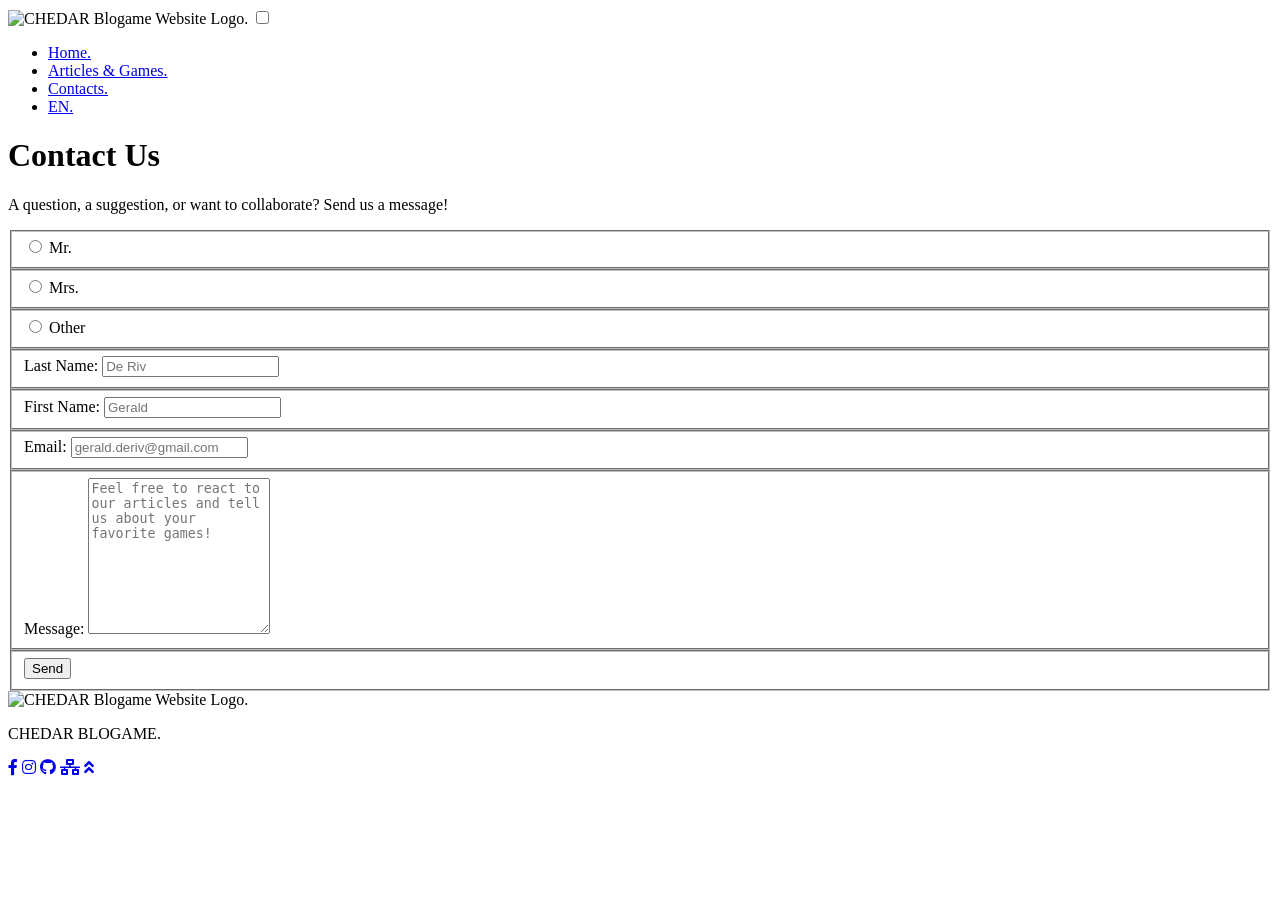
==== public/struct/en/contact.html @ b9cfe0eb "Fix : Relatives links in contact.html & en/contact.html." ====
<!DOCTYPE html>
<html lang="en">
<head>
    <meta charset="UTF-8">
    <meta name="viewport" content="width=device-width, initial-scale=1.0">
    <meta name="description" content="Contact page for the CHEDAR BLOGAME development team.">
    <title>Contact Form.</title>

    <link rel="preconnect" href="https://fonts.googleapis.com">
    <link rel="preconnect" href="https://fonts.gstatic.com" crossorigin>
    <link href="https://fonts.googleapis.com/css2?family=Orbitron:wght@400..900&family=Space+Grotesk:wght@300..700&family=Syne:wght@400..800&display=swap" rel="stylesheet">

    <link rel="stylesheet" href="https://cdnjs.cloudflare.com/ajax/libs/font-awesome/5.15.4/css/all.min.css">

    <link rel="stylesheet" href="../../style/style.css">
    <link rel="stylesheet" href="../../style/contact.css">

    <link rel="shortcut icon" href="../../img/logo.png" type="image/png">
</head>
<body id="top">
    <header class="header">
        <div class="header-container">
            <img src="../../img/logo.png" alt="CHEDAR Blogame Website Logo." class="logo">

            <input type="checkbox" id="menu-toggle" class="menu-toggle">

            <label for="menu-toggle" class="menu-icon" aria-label="Toggle menu">
                <span></span>
                <span></span>
                <span></span>
            </label>

            <nav class="nav">
                <ul class="nav_bloc">
                    <li><a id="Acceuil" href="./index.html" class="nav_link">Home.</a></li>
                    <li><a id="Jeux" href="./article.html" class="nav_link">Articles & Games.</a></li>
                    <li><a id="Contacts" href="./contact.html" class="nav_link nav_active_link"><span class="scan-line"></span>Contacts.</a></li>

                    <li><a href="./contact.html" class="nav_link nav_active_link">EN.</a></li>
                </ul>
            </nav>
        </div>
    </header>

    <main>
        <hgroup>
            <h1>Contact Us</h1>
            <p>A question, a suggestion, or want to collaborate? Send us a message!</p>
        </hgroup>

        <form method="post">
            <div class="flex_row_container">
                <fieldset class="flex_row">
                    <input type="radio" id="male" name="gender" value="male">
                    <label for="male">Mr.</label>
                </fieldset>
                <fieldset class="flex_row">
                    <input type="radio" id="female" name="gender" value="female">
                    <label for="female">Mrs.</label>
                </fieldset>
                <fieldset class="flex_row">
                    <input type="radio" id="other" name="gender" value="other">
                    <label for="other">Other</label>
                </fieldset>
            </div>

            <fieldset>
                <label for="name">Last Name:</label>
                <input type="text" id="name" name="name" maxlength="30" placeholder="De Riv">
            </fieldset>

            <fieldset>
                <label for="first_name">First Name:</label>
                <input type="text" id="first_name" name="first_name" maxlength="30" placeholder="Gerald">
            </fieldset>

            <fieldset>
                <label for="email">Email:</label>
                <input type="email" id="email" name="email" placeholder="gerald.deriv@gmail.com" required>
            </fieldset>

            <fieldset>
                <label for="comment">Message:</label>
                <textarea id="comment" name="comment" rows="10"
                placeholder="Feel free to react to our articles and tell us about your favorite games!"></textarea>
            </fieldset>

            <fieldset class="button_submit">
                <input type="submit" value="Send">
            </fieldset>
        </form>
    </main>

    <footer>
        <div class="logo_comp">
            <img src="../../img/logo.png" alt="CHEDAR Blogame Website Logo." class="logo">
            <p>CHEDAR BLOGAME.</p>
        </div>

        <div class="footer_links">
            <a class="glassIco" href="./contact.html" title="Link to Facebook"><i class="fab fa-facebook-f"></i></a>
            <a class="glassIco" href="./contact.html" title="Link to Instagram"><i class="fab fa-instagram"></i></a>
            <a class="glassIco" href="https://github.com/coda-school/25-html-g3" title="Link to Github" target="_blank"><i class="fab fa-github"></i></a>
            <a class="glassIco" href="https://coda-school.github.io/speedlify-dijon-b1-2025/25-html-g3/" title="Link to Speedlify" target="_blank"><i class="fas fa-network-wired"></i></a>

            <a class="glassIco" href="#top" title="Back to top"><i class="fas fa-angle-double-up"></i></a>
        </div>
    </footer>
</body>
</html>
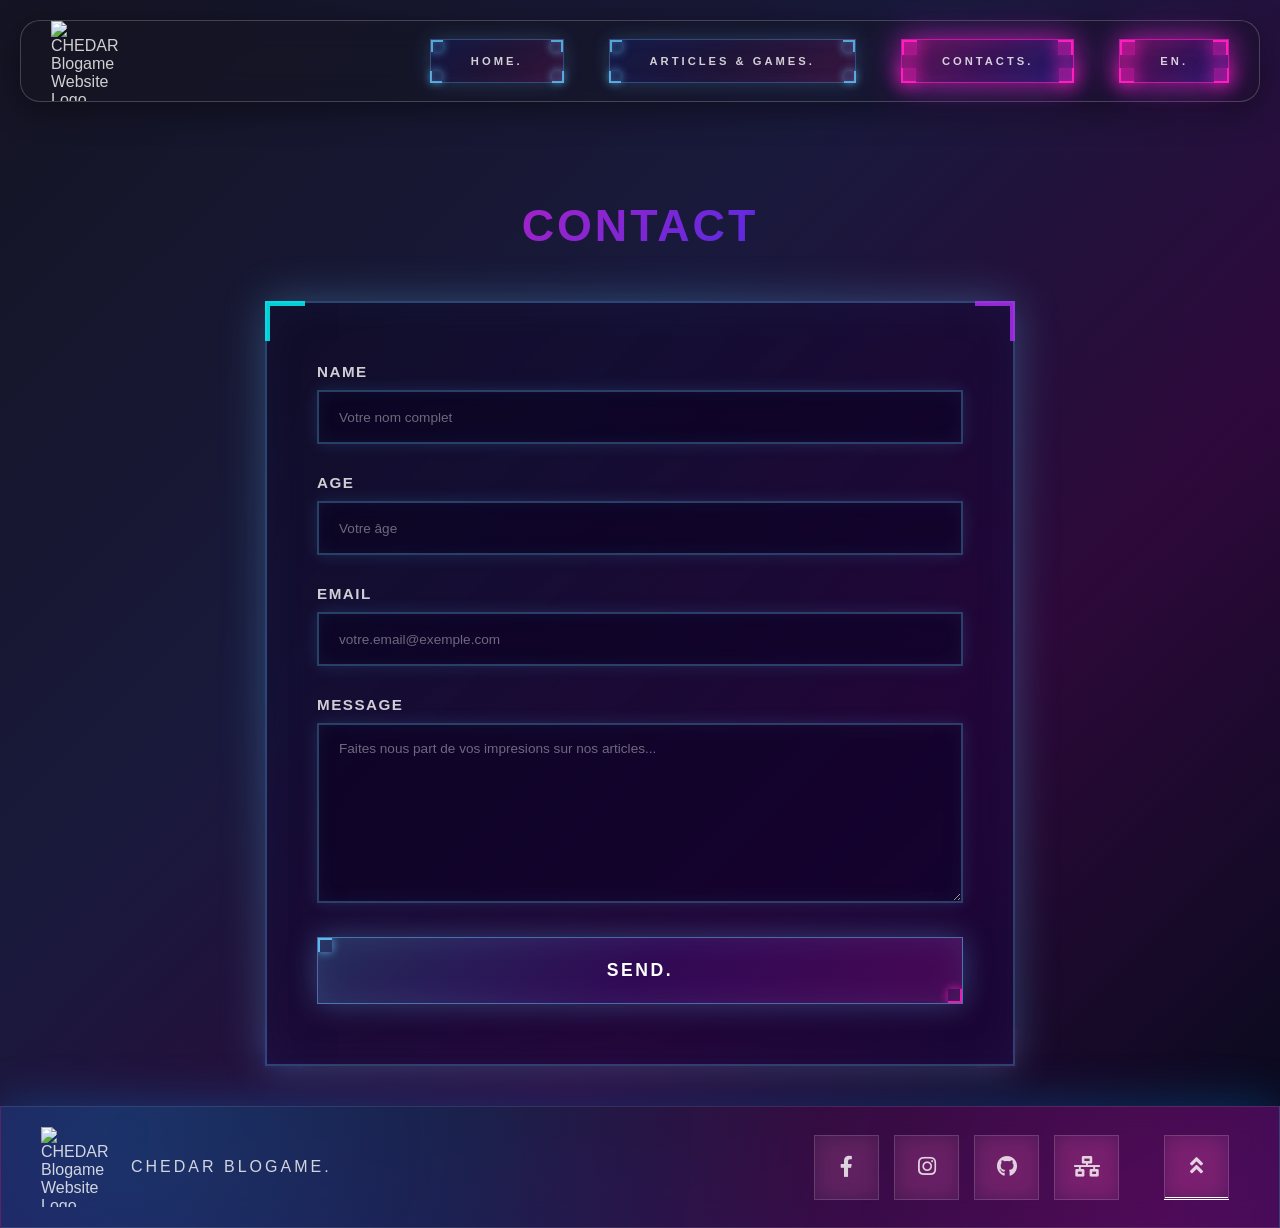
==== commit a560b1e0: "Feat : Add contact form HTML structure in /en." ====
--- a/public/struct/en/contact.html
+++ b/public/struct/en/contact.html
@@ -36,59 +36,72 @@
                     <li><a id="Jeux" href="./article.html" class="nav_link">Articles & Games.</a></li>
                     <li><a id="Contacts" href="./contact.html" class="nav_link nav_active_link"><span class="scan-line"></span>Contacts.</a></li>
 
-                    <li><a href="./contact.html" class="nav_link nav_active_link">EN.</a></li>
+                    <li><a href="../contact.html" class="nav_link nav_active_link">EN.</a></li>
                 </ul>
             </nav>
         </div>
     </header>
 
     <main>
-        <hgroup>
-            <h1>Contact Us</h1>
-            <p>A question, a suggestion, or want to collaborate? Send us a message!</p>
-        </hgroup>
+       <div class="form-container">
+            <h1 class="form-title">Contact</h1>
+            
+            <div class="form-corners-bottom">
+                <form class="contact-form" action="#" method="POST">
+                    
+                    <div class="form-group">
+                    <label for="name">Name</label>
+                    <input 
+                        type="text" 
+                        id="name" 
+                        name="name"
+                        placeholder="Votre nom complet"
+                        required
+                    >
+                    </div>
 
-        <form method="post">
-            <div class="flex_row_container">
-                <fieldset class="flex_row">
-                    <input type="radio" id="male" name="gender" value="male">
-                    <label for="male">Mr.</label>
-                </fieldset>
-                <fieldset class="flex_row">
-                    <input type="radio" id="female" name="gender" value="female">
-                    <label for="female">Mrs.</label>
-                </fieldset>
-                <fieldset class="flex_row">
-                    <input type="radio" id="other" name="gender" value="other">
-                    <label for="other">Other</label>
-                </fieldset>
+                    <div class="form-group">
+                    <label for="age">Age</label>
+                    <input 
+                        type="number" 
+                        id="age" 
+                        name="age" 
+                        placeholder="Votre âge"
+                        min="1"
+                        max="150"
+                        required
+                    >
+                    </div>
+
+                    <div class="form-group">
+                    <label for="email">Email</label>
+                    <input 
+                        type="email" 
+                        id="email" 
+                        name="email" 
+                        placeholder="votre.email@exemple.com"
+                        required
+                    >
+                    </div>
+
+                    <div class="form-group">
+                    <label for="message">Message</label>
+                    <textarea 
+                        id="message" 
+                        name="message" 
+                        placeholder="Faites nous part de vos impresions sur nos articles..."
+                        required
+                    ></textarea>
+                    </div>
+
+                    <button type="submit" class="submit-btn">
+                    <span class="scan-line"></span>
+                    Send.
+                    </button>
+
+                </form>
             </div>
-
-            <fieldset>
-                <label for="name">Last Name:</label>
-                <input type="text" id="name" name="name" maxlength="30" placeholder="De Riv">
-            </fieldset>
-
-            <fieldset>
-                <label for="first_name">First Name:</label>
-                <input type="text" id="first_name" name="first_name" maxlength="30" placeholder="Gerald">
-            </fieldset>
-
-            <fieldset>
-                <label for="email">Email:</label>
-                <input type="email" id="email" name="email" placeholder="gerald.deriv@gmail.com" required>
-            </fieldset>
-
-            <fieldset>
-                <label for="comment">Message:</label>
-                <textarea id="comment" name="comment" rows="10"
-                placeholder="Feel free to react to our articles and tell us about your favorite games!"></textarea>
-            </fieldset>
-
-            <fieldset class="button_submit">
-                <input type="submit" value="Send">
-            </fieldset>
-        </form>
+        </div>
     </main>
 
     <footer>
--- a/public/style/style.css
+++ b/public/style/style.css
@@ -0,0 +1,824 @@
+/* Reset CSS */
+* {
+    margin: 0;
+    padding: 0;
+    box-sizing: border-box;
+    scroll-behavior: smooth;
+}
+
+
+/* Nos variables réutilisées fréquemment */
+:root {
+    --color-white: #ffffffcc;
+    --color-bg-start: #0b0f1a;
+    --color-bg-end: #02040a;
+    --color-bg-mid: #0b0420;
+
+    --color-cyan: rgba(0, 255, 255, 0.8);
+    --color-pink: rgba(255, 28, 192, 0.8);
+    --color-purple: rgba(22, 14, 26, 0.8);
+    --color-blue: rgba(28, 58, 255, 0.8);
+
+    --gradient-primary-start: rgba(255, 28, 191, 0.9);
+    --gradient-primary-mid: rgba(168, 18, 255, 0.6);
+    --gradient-primary-end: rgb(20, 50, 246);
+
+    --gradient-hover-start: rgba(255, 28, 192, 0.25);
+    --gradient-hover-end: rgba(28, 58, 255, 0.2);
+
+    --border-hover: rgba(255, 28, 192, 0.5);
+
+    --shadow-primary: rgba(177, 49, 250, 0.4);
+    --shadow-secondary: rgba(43, 71, 255, 0.25);
+    --shadow-inset: rgba(28, 255, 194, 0.25);
+
+    --shadow-hover-1: rgba(255, 28, 192, 0.6);
+    --shadow-hover-2: rgba(177, 49, 250, 0.45);
+    --shadow-hover-3: rgba(28, 58, 255, 0.3);
+
+
+    --title-font: "Orbitron", sans-serif;
+    --text-font: "Space Grotesk", sans-serif;
+
+    --border-angle: 0deg;
+}
+
+
+/* [href^="https://"]::after,
+[href^="http://"]::after {
+    content: " 🔗";
+    display: inline-block;
+} */
+
+main {
+    display: flex;
+    justify-content: space-around;
+    align-items: center;
+    flex-direction: column;
+    text-align: center;
+    padding: 40px 10px;
+
+   background: linear-gradient(
+    135deg,
+    rgba(20, 20, 35, 1) 0%,      
+    rgba(25, 25, 60, 1) 40%,     
+    rgba(50, 10, 60, 0.85) 70%,     
+    rgba(10, 10, 30, 1) 100%
+  );
+}
+
+main h1 {
+    font-family: var(--title-font);
+    letter-spacing: 2px;
+    text-transform: uppercase;
+    font-size: 1.5rem;
+    background: linear-gradient(135deg, var(--gradient-primary-start), var(--gradient-primary-end));
+    -webkit-background-clip: text;
+    -webkit-text-fill-color: transparent;
+    background-clip: text;
+}
+
+
+.hero{
+  background: 
+    linear-gradient(rgba(0, 0, 0, 0.3), rgba(0, 0, 0, 0.5)),
+    url(../img/hero_img_1.jpg) no-repeat center;
+  background-size: cover;
+  height: 100vh;
+
+  display: flex;
+  flex-direction: column;
+  align-items: center;
+  justify-content: flex-end;
+
+  padding: 40px 5px;
+}
+
+.hero .up_text{
+  font-size: 1.5rem;
+  margin-top: 280px;
+  letter-spacing: 5px;
+}
+
+.slider-1{
+    max-width: 600px;
+    margin: 10px auto;
+    overflow: hidden;
+    height: 82px;
+
+    border-bottom: double white 4px;
+    border-top: double white 4px;
+}
+
+.slider-1 .slider{
+    height: 100%;
+    display: flex;
+    flex-direction: column-reverse;
+    animation: slider-vertical 12s infinite ease-in-out;
+}
+
+.slider-1 p{
+    background: transparent;
+    flex-shrink: 0;
+    padding: 12px 10px;
+    width: 100%;
+    text-align: center;
+    color: #f1f1f1;
+    font-size: 2.5rem;
+    font-family: var(--title-font);
+    letter-spacing: 3px;
+    font-weight: bold;
+}
+
+@keyframes slider-vertical{
+    0%,20%{transform: translateY(0);}
+    25%,45%{transform: translateY(100%);}
+    50%,70%{transform: translateY(200%);}
+    75%,95%{transform: translateY(300%);}
+    100%{transform: translateY(400%);}
+}
+
+
+
+body {
+    font-family: var(--text-font);
+    background: radial-gradient(circle at center, var(--color-bg-start) 0%, var(--color-bg-end) 100%);
+    color: var(--color-white);
+    min-height: 100vh;
+}
+
+ul {
+    list-style: none;
+}
+
+a {
+    text-decoration: none;
+    color: inherit;
+    font-family: var(--title-font);
+}
+
+.header {
+    position: fixed;
+    top: 10px;
+    left: 10px;
+    right: 10px;
+    backdrop-filter: blur(15px);
+    background: rgba(20, 20, 30, 0.35);
+    border: 1px solid rgba(255, 255, 255, 0.2);
+    border-radius: 15px;
+    z-index: 1000;
+    box-shadow: 0 8px 32px rgba(0, 0, 0, 0.4);
+}
+
+.header-container {
+    display: flex;
+    align-items: center;
+    justify-content: space-between;
+    padding: 5px 15px;
+    position: relative;
+}
+
+
+.logo {
+    height: 30px;
+    width: 30px;
+    object-fit: contain;
+    z-index: 1001;
+}
+
+.menu-toggle {
+    display: none;
+}
+
+.menu-icon {
+    display: flex;
+    flex-direction: column;
+    justify-content: center;
+    gap: 5px;
+    cursor: pointer;
+    z-index: 1001;
+    padding: 8px;
+    position: relative;
+}
+
+.menu-icon span {
+    display: block;
+    height: 3px;
+    width: 28px;
+    background: var(--color-white);
+    border-radius: 3px;
+    transition: all 0.4s cubic-bezier(0.68, -0.55, 0.265, 1.55);
+    transform-origin: center;
+}
+/* Ma superbe ANIMATION NAVBAR - Adaptée d'un bout de code de codepen.io */
+.menu-toggle:checked ~ .menu-icon span:nth-child(1) {
+    transform: rotate(45deg) translateY(8px);
+    background: linear-gradient(90deg, var(--gradient-primary-start), var(--gradient-primary-end));
+}
+
+.menu-toggle:checked ~ .menu-icon span:nth-child(2) {
+    opacity: 0;
+    transform: scaleX(0);
+}
+
+.menu-toggle:checked ~ .menu-icon span:nth-child(3) {
+    transform: rotate(-45deg) translateY(-8px);
+    background: linear-gradient(90deg, var(--gradient-primary-start), var(--gradient-primary-end));
+}
+
+.nav {
+    position: absolute;
+    top: calc(100% + 15px);
+    left: 0;
+    right: 0;
+    opacity: 0;
+    visibility: hidden;
+    transform: translateY(-20px);
+    transition: all 0.5s cubic-bezier(0.68, -0.55, 0.265, 1.55);
+    pointer-events: none;
+}
+
+.nav_bloc {
+    display: flex;
+    flex-direction: column;
+    gap: 12px;
+    background: rgba(20, 20, 30, 0.95);
+    backdrop-filter: blur(20px);
+    border: 1px solid rgba(255, 255, 255, 0.15);
+    border-radius: 15px;
+    padding: 20px 15px;
+    box-shadow: 0 12px 40px rgba(0, 0, 0, 0.6);
+}
+
+.menu-toggle:checked ~ .nav {
+    opacity: 1;
+    visibility: visible;
+    transform: translateY(0);
+    pointer-events: auto;
+}
+
+.nav_bloc li {
+    position: relative;
+    opacity: 0;
+    transform: translateY(-30px);
+    transition: all 0.6s cubic-bezier(0.68, -0.55, 0.265, 1.55);
+}
+
+.menu-toggle:checked ~ .nav .nav_bloc li {
+    opacity: 1;
+    transform: translateY(0);
+}
+
+.menu-toggle:checked ~ .nav .nav_bloc li:nth-child(1) {
+    transition-delay: 0.1s;
+}
+
+.menu-toggle:checked ~ .nav .nav_bloc li:nth-child(2) {
+    transition-delay: 0.2s;
+}
+
+.menu-toggle:checked ~ .nav .nav_bloc li:nth-child(3) {
+    transition-delay: 0.3s;
+}
+
+.menu-toggle:checked ~ .nav .nav_bloc li:nth-child(4) {
+    transition-delay: 0.4s;
+}
+
+
+.nav_link {
+    display: block;
+    font-size: 0.85rem;
+    padding: 15px 24px;
+    color: var(--color-white);
+    text-transform: uppercase;
+    letter-spacing: 2.5px;
+    font-weight: 600;
+    text-align: center;
+    position: relative;
+    overflow: hidden;
+
+    background: linear-gradient(
+            135deg,
+            rgba(20, 50, 246, 0.15) 0%,
+            rgba(168, 18, 255, 0.08) 50%,
+            rgba(255, 28, 191, 0.15) 100%
+    );
+    backdrop-filter: blur(10px);
+
+    border: 1px solid rgba(100, 200, 255, 0.3);
+    box-shadow:
+            0 0 20px rgba(100, 200, 255, 0.2),
+            inset 0 0 20px rgba(100, 200, 255, 0.05);
+
+    transition: all 0.4s ease;
+}
+
+
+.nav_link::before {
+    content: '';
+    position: absolute;
+    top: 0;
+    left: 0;
+    width: 12px;
+    height: 12px;
+    border-top: 2px solid rgba(100, 200, 255, 0.8);
+    border-left: 2px solid rgba(100, 200, 255, 0.8);
+    box-shadow:
+            0 0 8px rgba(100, 200, 255, 0.6),
+            inset 0 0 8px rgba(100, 200, 255, 0.3);
+    transition: all 0.4s ease;
+}
+
+.nav_link::after {
+    content: '';
+    position: absolute;
+    top: 0;
+    right: 0;
+    width: 12px;
+    height: 12px;
+    border-top: 2px solid rgba(100, 200, 255, 0.8);
+    border-right: 2px solid rgba(100, 200, 255, 0.8);
+    box-shadow:
+            0 0 8px rgba(100, 200, 255, 0.6),
+            inset 0 0 8px rgba(100, 200, 255, 0.3);
+    transition: all 0.4s ease;
+}
+
+.nav_bloc li {
+    position: relative;
+}
+
+.nav_bloc li::before {
+    content: '';
+    position: absolute;
+    bottom: 0;
+    left: 0;
+    width: 12px;
+    height: 12px;
+    border-bottom: 2px solid rgba(100, 200, 255, 0.8);
+    border-left: 2px solid rgba(100, 200, 255, 0.8);
+    box-shadow:
+            0 0 8px rgba(100, 200, 255, 0.6),
+            inset 0 0 8px rgba(100, 200, 255, 0.3);
+    transition: all 0.4s ease;
+    pointer-events: none;
+    z-index: 1;
+}
+
+.nav_bloc li::after {
+    content: '';
+    position: absolute;
+    bottom: 0;
+    right: 0;
+    width: 12px;
+    height: 12px;
+    border-bottom: 2px solid rgba(100, 200, 255, 0.8);
+    border-right: 2px solid rgba(100, 200, 255, 0.8);
+    box-shadow:
+            0 0 8px rgba(100, 200, 255, 0.6),
+            inset 0 0 8px rgba(100, 200, 255, 0.3);
+    transition: all 0.4s ease;
+    pointer-events: none;
+    z-index: 1;
+}
+
+.nav_link:hover{
+    background: linear-gradient(
+            135deg,
+            rgba(255, 28, 191, 0.25) 0%,
+            rgba(168, 18, 255, 0.15) 50%,
+            rgba(20, 50, 246, 0.25) 100%
+    );
+    border-color: rgba(255, 28, 192, 0.6);
+    box-shadow:
+            0 0 30px rgba(255, 28, 192, 0.4),
+            0 0 50px rgba(177, 49, 250, 0.3),
+            inset 0 0 25px rgba(255, 28, 192, 0.15);
+    transform: translateY(-2px);
+}
+
+.nav_link:hover::before,
+.nav_link:hover::after {
+    border-color: rgba(255, 28, 192, 0.9);
+    box-shadow:
+            0 0 15px rgba(255, 28, 192, 0.8),
+            inset 0 0 15px rgba(255, 28, 192, 0.5);
+}
+
+
+.nav_bloc li:has(.nav_link:hover)::before,
+.nav_bloc li:has(.nav_link:hover)::after {
+    border-color: rgba(255, 28, 192, 0.9);
+    box-shadow:
+            0 0 15px rgba(255, 28, 192, 0.8),
+            inset 0 0 15px rgba(255, 28, 192, 0.5);
+}
+
+.nav_active_link {
+    background: linear-gradient(
+            135deg,
+            rgba(255, 28, 191, 0.3) 0%,
+            rgba(168, 18, 255, 0.2) 50%,
+            rgba(20, 50, 246, 0.3) 100%
+    );
+    border-color: rgba(255, 28, 192, 0.7);
+    box-shadow:
+            0 0 25px rgba(255, 28, 192, 0.5),
+            0 0 40px rgba(177, 49, 250, 0.4),
+            inset 0 0 30px rgba(255, 28, 192, 0.2);
+}
+
+.nav_active_link::before,
+.nav_active_link::after {
+    border-color: rgba(255, 28, 192, 1);
+    width: 15px;
+    height: 15px;
+    box-shadow:
+            0 0 18px rgba(255, 28, 192, 1),
+            inset 0 0 18px rgba(255, 28, 192, 0.6);
+}
+
+.nav_bloc li:has(.nav_active_link)::before,
+.nav_bloc li:has(.nav_active_link)::after {
+    border-color: rgba(255, 28, 192, 1);
+    width: 15px;
+    height: 15px;
+    box-shadow:
+            0 0 18px rgba(255, 28, 192, 1),
+            inset 0 0 18px rgba(255, 28, 192, 0.6);
+}
+
+.nav_active_link .scan-line {
+    content: '';
+    position: absolute;
+    top: -60%;
+    left: -100%;
+    width: 50px;
+    height: 250%;
+    background: linear-gradient(90deg, transparent, rgba(255, 255, 255, 0.523), transparent);
+    transform: rotate(45deg);
+    animation: scan-sweep 1.5s ease-in-out infinite;
+    pointer-events: none;
+    z-index: 2;
+}
+
+@keyframes scan-sweep {
+    0% {
+        left: -100%;
+        opacity: 0;
+    }
+    20% {
+        opacity: 1;
+    }
+    80% {
+        opacity: 1;
+    }
+    100% {
+        left: 150%;
+        opacity: 0;
+    }
+}
+
+.nav_active_link::before,
+.nav_active_link::after {
+    animation: corner-pulse 2s ease-in-out infinite;
+}
+
+.nav_bloc li:has(.nav_active_link)::before,
+.nav_bloc li:has(.nav_active_link)::after {
+    animation: corner-pulse 2s ease-in-out infinite 0.3s;
+}
+
+@keyframes corner-pulse {
+    0%, 100% {
+        opacity: 1;
+    }
+    50% {
+    opacity: 0.5;
+    box-shadow:
+            0 0 25px rgba(255, 28, 192, 1),
+            inset 0 0 25px rgba(255, 28, 192, 0.8);
+    }
+}
+
+
+
+footer {
+   
+    bottom: 0;
+    width: 100%;
+    max-width: 100%;
+    padding: 30px 5px;
+
+    display: flex;
+    align-items: center;
+    justify-content: space-between;
+
+    background: rgba(255, 255, 255, 0.05);
+    backdrop-filter: blur(15px);
+    border: 1px solid rgba(255, 255, 255, 0.1);
+
+    background-image:
+            radial-gradient(circle at 90% 80%, rgba(255, 0, 150, 0.2) 0%, transparent 60%),
+            radial-gradient(circle at 10% 20%, rgba(0, 200, 255, 0.2) 0%, transparent 60%);
+
+    box-shadow: 0 0 50px rgba(0, 150, 255, 0.3);
+}
+
+.logo_comp{
+    display: flex;
+    justify-content: space-between;
+    align-items: center;
+    flex-direction: column;
+}
+
+.logo_comp  p{
+    margin-left: 10px;
+    letter-spacing: 3px;
+    font-weight: 100;
+    font-family: var(--title-font);
+    font-size: .5rem;
+}
+
+.footer_links{
+    display: flex;
+    padding-right: 10px;
+    align-items: center;
+    gap: 5px;
+}
+
+.glassIco {
+    --width: 20px;
+    width: var(--width);
+    height: var(--width);
+    display: flex;
+    justify-content: center;
+    align-items: center;
+    font-size: .8rem;
+    background: rgba(255, 255, 255, 0.05);
+    backdrop-filter: blur(10px);
+    -webkit-backdrop-filter: blur(10px);
+    border-radius: 0px;
+    border: 1px solid rgba(255, 255, 255, 0.15);
+    transition: 200ms;
+}
+
+.glassIco:last-child{
+    margin-left: 10px;
+    border-bottom: double 3px #fff;
+    scroll-margin-top: 180px;
+}
+
+.glassIco:hover {
+    background: rgba(255, 255, 255, 0.15);
+    transform: scale(1.05);
+}
+
+.game-title {
+    font-family: var(--title-font);
+    position: sticky;
+    top: 8%;
+    z-index: 100;
+    padding: 15px 20px;
+    margin-bottom: 25px;
+    font-size: 1.4rem;
+    font-weight: 200;
+    text-transform: uppercase;
+    letter-spacing: 3px;
+    text-align: center;
+
+    background: rgba(11, 4, 32, 0.85);
+    backdrop-filter: blur(15px);
+    border: 1px solid rgba(100, 200, 255, 0.3);
+    border-left: none;
+    border-right: none;
+
+    box-shadow:
+            0 0 20px rgba(100, 200, 255, 0.3),
+            inset 0 0 30px rgba(100, 200, 255, 0.1);
+
+    background-image: linear-gradient(135deg, var(--color-cyan), var(--color-pink), var(--color-purple));
+    background-clip: text;
+    border-top: 2px solid;
+    border-image: linear-gradient(90deg, transparent, var(--color-cyan), var(--color-pink), transparent) 1;
+}
+
+
+@media (min-width: 600px) {
+    .header {
+        top: 15px;
+        left: 15px;
+        right: 15px;
+        border-radius: 18px;
+    }
+
+    .header-container {
+        padding: 5px 25px;
+    }
+
+    .logo {
+        height: 65px;
+        width: 65px;
+    }
+
+    .menu-icon span {
+        width: 32px;
+        height: 3.5px;
+    }
+
+    .nav {
+        top: calc(100% + 20px);
+    }
+
+    .nav_bloc {
+        gap: 15px;
+        padding: 25px 20px;
+    }
+
+    .nav_link {
+        font-size: 0.7rem;
+        padding: 15px 28px;
+    }
+
+    main {
+        padding-top: 110px;
+        padding-left: 25px;
+        padding-right: 25px;
+    }
+
+    main h1 {
+        font-size: 2rem;
+        margin: 50px 0px;
+    }
+
+    footer{
+        padding: 20px 40px;
+        justify-content: space-between;
+    }
+
+    .logo_comp {
+        flex-direction: row;
+    }
+
+    .logo_comp p{
+        font-size: .8rem;
+    }
+
+    .footer_links{
+        gap: 15px;
+    }
+
+    .glassIco{
+        --width: 30px;
+        font-size: 1rem;
+    }
+
+}
+
+@media (min-width: 900px) {
+    .header {
+        top: 20px;
+        left: 20px;
+        right: 20px;
+        border-radius: 20px;
+    }
+
+    .header-container {
+        padding: 0 30px;
+    }
+
+    .logo {
+        height: 80px;
+        width: 80px;
+    }
+
+    .menu-icon {
+        display: none;
+    }
+
+    .nav {
+        position: static;
+        opacity: 1;
+        visibility: visible;
+        transform: none;
+        pointer-events: auto;
+    }
+
+    .nav_bloc {
+        flex-direction: row;
+        gap: 45px;
+        background: transparent;
+        backdrop-filter: none;
+        border: none;
+        border-radius: 0;
+        padding: 0;
+        box-shadow: none;
+    }
+
+    .nav_bloc li {
+        opacity: 1;
+        transform: none;
+    }
+
+    .nav_link {
+        font-size: 0.65rem;
+        padding: 15px 35px;
+        letter-spacing: 3px;
+    }
+
+    .nav_link::before,
+    .nav_link::after {
+        width: 10px;
+        height: 10px;
+    }
+
+    .nav_bloc li::before,
+    .nav_bloc li::after {
+        width: 10px;
+        height: 10px;
+    }
+
+    .nav_active_link::before,
+    .nav_active_link::after,
+    .nav_bloc li:has(.nav_active_link)::before,
+    .nav_bloc li:has(.nav_active_link)::after {
+        width: 13px;
+        height: 13px;
+    }
+
+    main {
+        padding-top: 140px;
+    }
+
+    main h1 {
+        font-size: 3.5rem;
+        letter-spacing: 3px;
+        margin: 60px 0;
+    }
+
+    .logo_comp p{
+        font-size: 1rem;
+    }
+
+    .footer_links{
+        gap: 15px;
+    }
+
+    .glassIco:last-child{
+        margin-left: 30px;
+        border-bottom: double 3px #fff;
+    }
+
+    .glassIco{
+        --width: 65px;
+        font-size: 1.3rem;
+    }
+}
+
+@media (min-width: 1200px) {
+    .logo {
+        height: 80px;
+        width: 80px;
+    }
+
+    .nav_link {
+        font-size: 0.7rem;
+        padding: 15px 40px;
+    }
+
+    .hero{
+        background: 
+        linear-gradient(rgba(23, 23, 23, 0.5), rgba(0, 0, 0, 0.5)),
+        url(../img/hero_img_5.jpg) no-repeat center;
+      background-size: cover;
+    }
+
+    main h1 {
+        font-size: 5rem;
+        font-weight: bold;
+    }
+}
+
+@keyframes glitch {
+    0%, 100% {
+        transform: translate(0);
+        filter: hue-rotate(0deg);
+    }
+    20% {
+        transform: translate(-3px, 2px);
+        filter: hue-rotate(90deg);
+    }
+    40% {
+        transform: translate(3px, -2px);
+        filter: hue-rotate(180deg);
+    }
+    60% {
+        transform: translate(-2px, -3px);
+        filter: hue-rotate(270deg);
+    }
+    80% {
+        transform: translate(2px, 3px);
+        filter: hue-rotate(360deg);
+    }
+}
--- a/public/style/contact.css
+++ b/public/style/contact.css
@@ -0,0 +1,392 @@
+:root {
+    --color-bg-start: #05010a;
+    --color-bg-mid: #0b0420;
+    --color-bg-end: #1a0045;
+    
+    --color-cyan: rgba(0, 255, 255, 0.8);
+    --color-pink: rgba(255, 28, 192, 0.8);
+    --color-purple: rgba(177, 49, 250, 0.8);
+    --color-blue: rgba(28, 58, 255, 0.8);
+}
+
+
+.form-container {
+    width: 100%;
+    max-width: 450px;
+    position: relative;
+}
+
+
+.contact-form {
+    position: relative;
+    padding: 30px 20px;
+    
+    background: linear-gradient(
+    135deg,
+    rgba(11, 4, 32, 0.5),
+    rgba(26, 0, 69, 0.4)
+    );
+    backdrop-filter: blur(15px);
+    
+    border: 2px solid rgba(100, 200, 255, 0.3);
+    box-shadow:
+    0 0 40px rgba(100, 200, 255, 0.3),
+    inset 0 0 50px rgba(100, 200, 255, 0.05);
+}
+
+.contact-form::before {
+    content: '';
+    position: absolute;
+    top: -2px;
+    left: -2px;
+    width: 25px;
+    height: 25px;
+    border-top: 5px solid var(--color-cyan);
+    border-left: 5px solid var(--color-cyan);
+
+}
+
+.contact-form::after {
+    content: '';
+    position: absolute;
+    top: -2px;
+    right: -2px;
+    width: 25px;
+    height: 25px;
+    border-top: 5px solid var(--color-purple);
+    border-right: 5px solid var(--color-purple);
+}
+
+
+.form-corners-bottom::before {
+    content: '';
+    position: absolute;
+    bottom: -2px;
+    left: -2px;
+    width: 25px;
+    height: 25px;
+    border-bottom: 5px solid var(--color-blue);
+    border-left: 5px solid var(--color-blue);
+    box-shadow: 
+    0 0 15px var(--color-blue),
+    inset 0 0 15px rgba(28, 58, 255, 0.3);
+    z-index: -9999;
+}
+
+.form-corners-bottom::after {
+    content: '';
+    position: absolute;
+    bottom: -2px;
+    right: -2px;
+    width: 25px;
+    height: 25px;
+    border-bottom: 5px solid var(--color-pink);
+    border-right: 5px solid var(--color-pink);
+    box-shadow: 
+    0 0 15px var(--color-pink),
+    inset 0 0 15px rgba(255, 28, 192, 0.3);
+    z-index: -9999;
+}
+
+
+.form-group {
+    margin-bottom: 25px;
+    position: relative;
+}
+
+.form-group:last-of-type {
+    margin-bottom: 30px;
+}
+
+
+label {
+    display: block;
+    text-align: left;
+    margin-bottom: 8px;
+    font-size: 0.85rem;
+    font-weight: 600;
+    text-transform: uppercase;
+    letter-spacing: 1.5px;
+    color: rgba(255, 255, 255, 0.8);
+}
+
+
+input,
+textarea {
+    width: 100%;
+    padding: 12px 15px;
+    font-family: 'Space Grotesk', sans-serif;
+    font-size: 0.9rem;
+    color: #fff;
+    
+    background: rgba(11, 4, 32, 0.4);
+    backdrop-filter: blur(8px);
+    
+    border: 2px solid rgba(100, 200, 255, 0.3);
+    outline: none;
+    
+    box-shadow:
+    0 0 15px rgba(100, 200, 255, 0.15),
+    inset 0 0 20px rgba(100, 200, 255, 0.05);
+    
+    transition: all 0.4s ease;
+}
+
+textarea {
+    min-height: 120px;
+    resize: vertical;
+    font-family: 'Space Grotesk', sans-serif;
+}
+
+input::placeholder,
+textarea::placeholder {
+    color: rgba(255, 255, 255, 0.4);
+    font-size: 0.85rem;
+}
+
+input:focus,
+textarea:focus {
+    border-color: var(--color-cyan);
+    box-shadow:
+    0 0 25px rgba(0, 255, 255, 0.4),
+    inset 0 0 30px rgba(0, 255, 255, 0.1);
+}
+
+input:hover,
+textarea:hover {
+    border-color: rgba(177, 49, 250, 0.5);
+    box-shadow:
+    0 0 20px rgba(177, 49, 250, 0.25),
+    inset 0 0 25px rgba(177, 49, 250, 0.08);
+}
+
+
+.submit-btn {
+    width: 100%;
+    position: relative;
+    display: inline-block;
+    padding: 16px 40px;
+    font-size: 0.95rem;
+    font-weight: 700;
+    font-family: 'Orbitron', sans-serif;
+    text-transform: uppercase;
+    letter-spacing: 2.5px;
+    color: #fff;
+    background: none;
+    border: none;
+    cursor: pointer;
+    overflow: hidden;
+    
+    background: linear-gradient(
+    135deg,
+    rgba(100, 200, 255, 0.2),
+    rgba(177, 49, 250, 0.15),
+    rgba(255, 28, 192, 0.2)
+    );
+    backdrop-filter: blur(12px);
+    
+    border: 1px solid rgba(100, 200, 255, 0.5);
+    box-shadow:
+    0 0 30px rgba(100, 200, 255, 0.3),
+    inset 0 0 35px rgba(100, 200, 255, 0.1);
+    
+    transition: all 0.4s cubic-bezier(0.68, -0.55, 0.265, 1.55);
+}
+
+.submit-btn::before {
+    content: '';
+    position: absolute;
+    top: 0;
+    left: 0;
+    width: 12px;
+    height: 12px;
+    border-top: 2px solid rgba(100, 200, 255, 0.9);
+    border-left: 2px solid rgba(100, 200, 255, 0.9);
+    box-shadow: 0 0 10px rgba(100, 200, 255, 0.8);
+    transition: all 0.4s ease;
+}
+
+.submit-btn::after {
+    content: '';
+    position: absolute;
+    bottom: 0;
+    right: 0;
+    width: 12px;
+    height: 12px;
+    border-bottom: 2px solid rgba(255, 28, 192, 0.9);
+    border-right: 2px solid rgba(255, 28, 192, 0.9);
+    box-shadow: 0 0 10px rgba(255, 28, 192, 0.8);
+    transition: all 0.4s ease;
+}
+
+.scan-line {
+    position: absolute;
+    top: -50%;
+    left: -100%;
+    width: 40px;
+    height: 250%;
+    background: linear-gradient(90deg, transparent, rgba(255, 255, 255, 0.7), transparent);
+    transform: rotate(25deg);
+    animation: scan 2.5s ease-in-out infinite;
+    pointer-events: none;
+    z-index: 2;
+}
+
+@keyframes scan {
+    0% {
+    left: -100%;
+    opacity: 0;
+    }
+    20% {
+    opacity: 1;
+    }
+    80% {
+    opacity: 1;
+    }
+    100% {
+    left: 150%;
+    opacity: 0;
+    }
+}
+
+.submit-btn:hover {
+    transform: scale(1.05);
+    background: linear-gradient(
+    135deg,
+    rgba(100, 200, 255, 0.3),
+    rgba(177, 49, 250, 0.25),
+    rgba(255, 28, 192, 0.3)
+    );
+    border-color: rgba(255, 28, 192, 0.7);
+    box-shadow:
+    0 0 25px rgba(255, 28, 192, 0.5),
+    0 0 20px rgba(177, 49, 250, 0.4),
+    inset 0 0 30px rgba(255, 28, 192, 0.15);
+}
+
+.submit-btn:hover::before,
+.submit-btn:hover::after {
+    width: 16px;
+    height: 16px;
+    border-color: rgba(255, 28, 192, 1);
+    box-shadow: 0 0 15px rgba(255, 28, 192, 1);
+}
+
+.submit-btn:active {
+    transform: scale(0.98);
+}
+
+
+@media (min-width: 600px) {
+    .form-container {
+    max-width: 550px;
+    }
+
+    .form-title {
+    font-size: 2.2rem;
+    margin-bottom: 40px;
+    }
+
+    .contact-form {
+    padding: 40px 30px;
+    }
+
+    .contact-form::before,
+    .contact-form::after,
+    .form-corners-bottom::before,
+    .form-corners-bottom::after {
+    width: 30px;
+    height: 30px;
+    }
+
+    .form-group {
+    margin-bottom: 30px;
+    }
+
+    label {
+    font-size: 0.9rem;
+    margin-bottom: 10px;
+    }
+
+    input,
+    textarea {
+    padding: 14px 18px;
+    font-size: 0.95rem;
+    }
+
+    textarea {
+    min-height: 140px;
+    }
+
+    .submit-btn {
+    padding: 18px 50px;
+    font-size: 1rem;
+    }
+}
+
+
+@media (min-width: 900px) {
+    .form-container {
+    max-width: 650px;
+    }
+
+    .form-title {
+    font-size: 2.5rem;
+    margin-bottom: 50px;
+    }
+
+    .contact-form {
+    padding: 50px 40px;
+    }
+
+    .contact-form::before,
+    .contact-form::after,
+    .form-corners-bottom::before,
+    .form-corners-bottom::after {
+    width: 35px;
+    height: 35px;
+    }
+
+    label {
+    font-size: 0.95rem;
+    }
+
+    input,
+    textarea {
+    padding: 16px 20px;
+    font-size: 1rem;
+    }
+
+    textarea {
+    min-height: 160px;
+    }
+
+    .submit-btn {
+    padding: 20px 60px;
+    font-size: 1.05rem;
+    }
+}
+
+
+@media (min-width: 1200px) {
+    .form-container {
+    max-width: 750px;
+    }
+
+    .form-title {
+    font-size: 2.8rem;
+    }
+
+    .contact-form {
+    padding: 60px 50px;
+    }
+
+    textarea {
+    min-height: 180px;
+    }
+
+    .submit-btn {
+    padding: 22px 70px;
+    font-size: 1.1rem;
+    }
+}
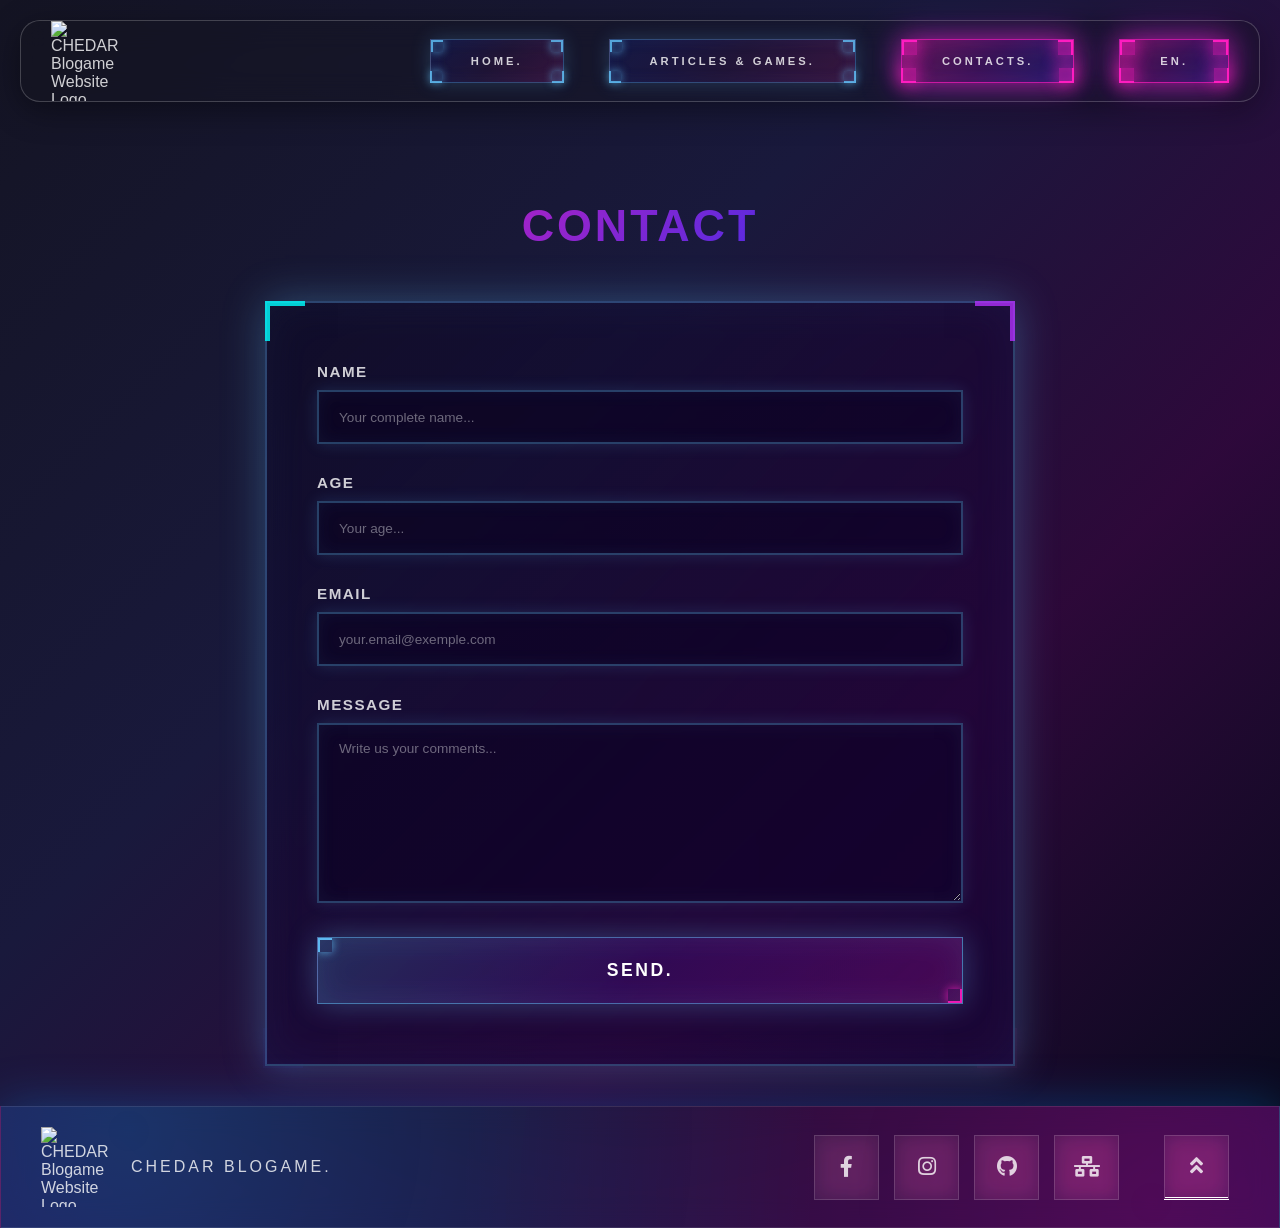
==== commit e28a4bfb: "Fix : Traduct contact text content in english." ====
--- a/public/struct/en/contact.html
+++ b/public/struct/en/contact.html
@@ -55,7 +55,7 @@
                         type="text" 
                         id="name" 
                         name="name"
-                        placeholder="Votre nom complet"
+                        placeholder="Your complete name..."
                         required
                     >
                     </div>
@@ -66,7 +66,7 @@
                         type="number" 
                         id="age" 
                         name="age" 
-                        placeholder="Votre âge"
+                        placeholder="Your age..."
                         min="1"
                         max="150"
                         required
@@ -79,7 +79,7 @@
                         type="email" 
                         id="email" 
                         name="email" 
-                        placeholder="votre.email@exemple.com"
+                        placeholder="your.email@exemple.com"
                         required
                     >
                     </div>
@@ -89,7 +89,7 @@
                     <textarea 
                         id="message" 
                         name="message" 
-                        placeholder="Faites nous part de vos impresions sur nos articles..."
+                        placeholder="Write us your comments..."
                         required
                     ></textarea>
                     </div>
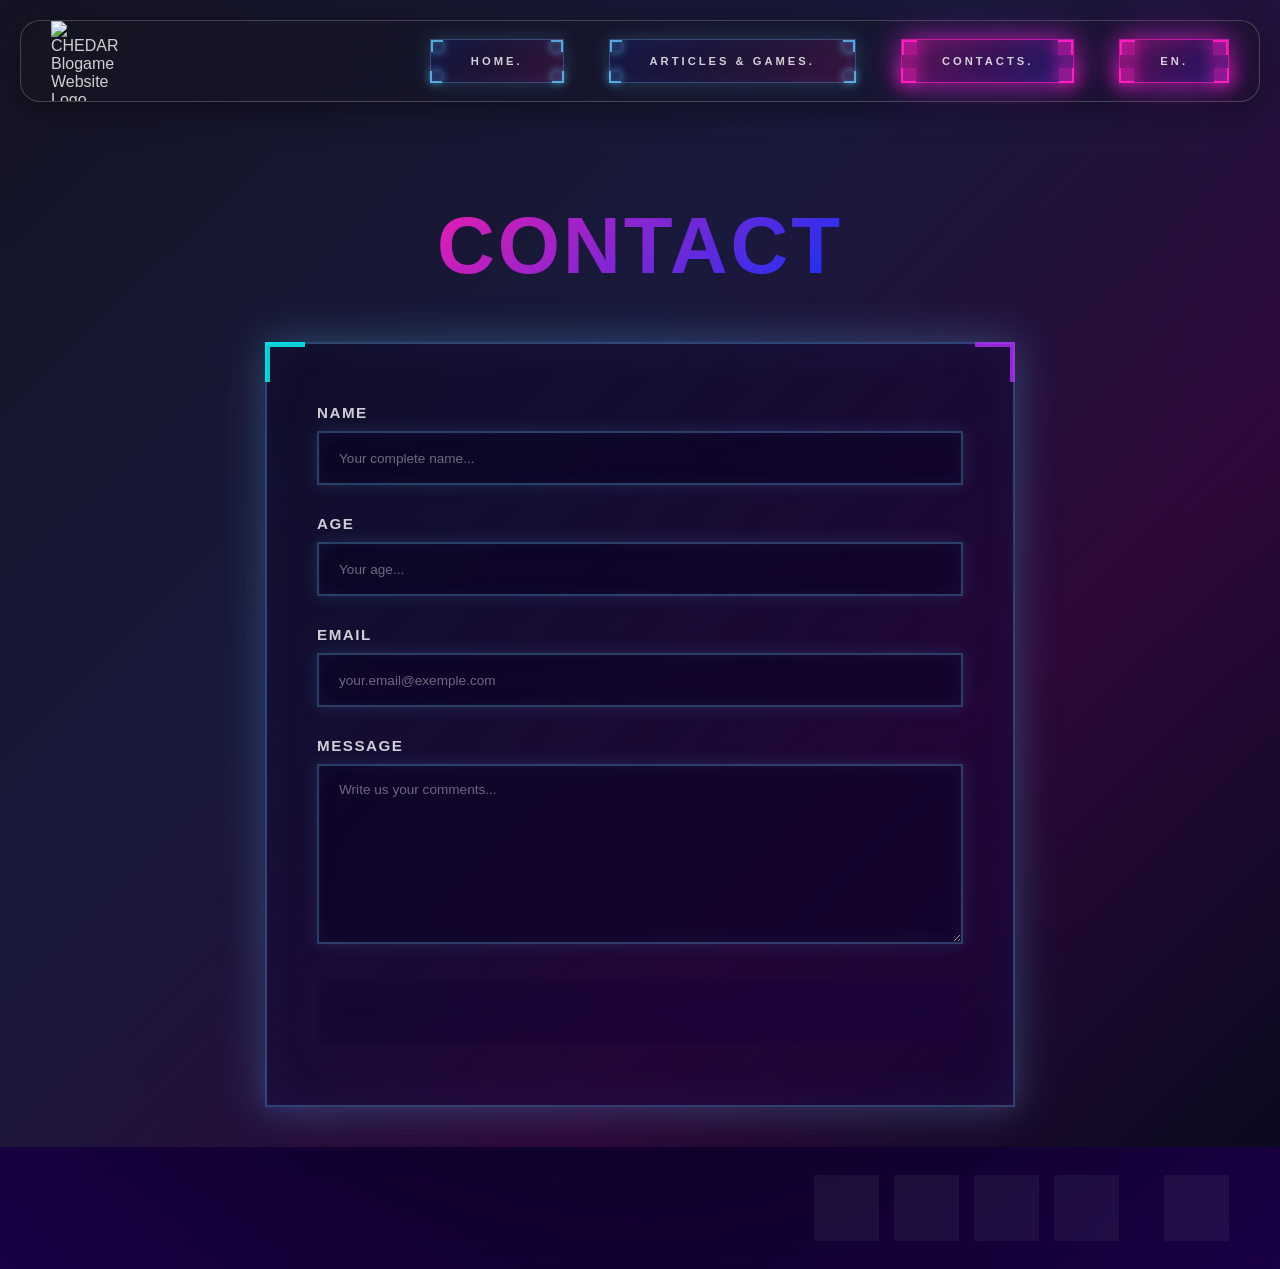
==== commit 0ed17c95: "Fix : Uniformize H1 general size." ====
--- a/public/struct/en/contact.html
+++ b/public/struct/en/contact.html
@@ -43,8 +43,8 @@
     </header>
 
     <main>
+        <h1 class="form-title">Contact</h1>
        <div class="form-container">
-            <h1 class="form-title">Contact</h1>
             
             <div class="form-corners-bottom">
                 <form class="contact-form" action="#" method="POST">
--- a/public/style/contact.css
+++ b/public/style/contact.css
@@ -331,7 +331,7 @@
     }
 
     .form-title {
-    font-size: 2.5rem;
+    font-size: 3rem;
     margin-bottom: 50px;
     }
 
@@ -374,7 +374,7 @@
     }
 
     .form-title {
-    font-size: 2.8rem;
+    font-size: 5rem;
     }
 
     .contact-form {
